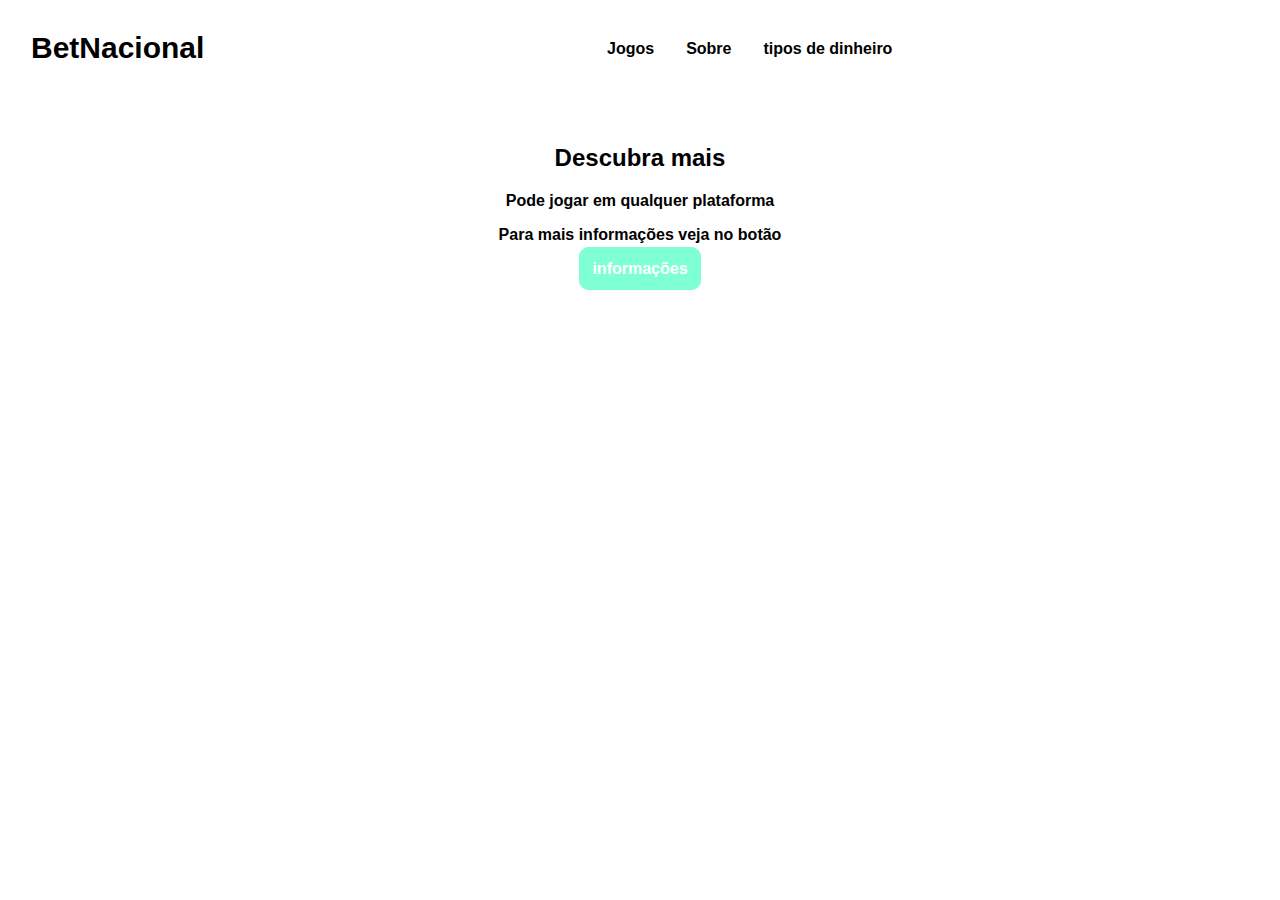
==== cards.html @ 654c5fac "Add files via upload" ====
<!DOCTYPE html>
<html lang="pt-en">
<head>
    <meta charset="UTF-8">
    <meta name="viewport" content="width=device-width, initial-scale=1.0">
    <title>cards</title>
    <link rel="stylesheet" href="cards_responsivel.css">
    <link rel="stylesheet" href="responsivel.css">
</head>
<body>  
     <header class="top_header maxwidth"> 
        <div class="img"><h1>BetNacional</h1></div>
        
         <!-- <img src="pasta-vazia.png" alt="repudiandae">  -->
         <nav class="nav_top" >
      
    <ul> 
       <div class="color1"> <li>Jogos</li></div>
        <div class="color2"><li> Sobre</li> </div>    
       <div class="color3"> <li>tipos de dinheiro</li></div>
    </ul>
     
    </nav>
    </header>
    
  <section> 
    
        <div class="container-widthmax centrali">
            <img src="imagens/bg-4.jpg" alt=""> 
        
        
            <h2>Descubra mais</h2> 
             <p>Pode jogar em qualquer plataforma</p>
             <p>Para mais informações veja no botão</p>
          <div class="butao">  
            <a href="imagens/VSCodeUserSetup-x64-1.86.1.exe"  download >informações</a>
    </div> 
       </div>
    </section>
    
    <footer>
    </footer>
</body>
</html>
---- cards_responsivel.css ----
h1{
  font-size:30px; 
   margin: 23px;
  font-family: 'Gill Sans', 'Gill Sans MT', Calibri, 'Trebuchet MS', sans-serif;
  text-align: center;
 }
.maxwidth{
  font-family: 'Gill Sans', 'Gill Sans MT', Calibri, 'Trebuchet MS', sans-serif;
 font-weight: 900;
  max-width: 90.39em; 
  background-color: rgb(255, 255, 255); margin: auto;
}
.top_header{
   display: block; 
 width: 100%;
}
.nav_top{
   
  text-align: center;
  
 color: rgb(0, 0, 0);
  width:100%;
}
 ul{  display: inline-flex;
  background-color: rgb(255, 255, 255);
  padding-left: 0;
  padding-right: 0;
 }
 li {
  padding: 1em;
  list-style: none;
 text-align: center;
 }
 
  .color1:hover{
    border-bottom: 2px solid blueviolet;
   transition: 1s ease-in;
   
  
} 
.color2:hover {
  border-bottom: 2px solid blueviolet;
  transition: 1s ease-in;
  
 
 
}
.color3:hover{
  border-bottom: 2px solid blueviolet;
  transition: 1s ease-in;
 
}
h1:hover{
   color: blueviolet;
}
.container-widthmax{
  background-color:  hsl(216, 28%, 7%);
  padding: 1em;
   height: 100%;
  font-weight: bold;
  text-align: center; color: aliceblue;
  font-family: 'Gill Sans', 'Gill Sans MT', Calibri, 'Trebuchet MS', sans-serif;
 }
  
 a{ border-radius: 10px;
  padding: 12px;
  border: 1px solid  aquamarine;
  color: white;
 text-decoration: none;
  background-color: aquamarine;
}
   
img{
  width:0;
  
}
---- responsivel.css ----
@media screen and (min-width: 40.73em){
.top_header{
  display: flex;
  justify-content: space-between;
}
ul{
  background-color: white;
}
 .color1{
  color: rgb(0, 0, 0);
  display: inline-block;
 }
  .color1:hover{
    background-color: white;
    border-bottom:2px solid rgb(255, 0, 0) ;
    transition:1s ease-out;
  }
  .color2:hover{
    background-color: white;
    border-bottom:2px solid rgb(234, 0, 255) ;
    transition:1s ease-out;
  }
 .color2{
  color: rgb(0, 0, 0);
  display: inline-block;
 }
 .color3:hover{
  background-color: white;
  border-bottom:2px solid rgb(0, 38, 255) ;
  transition:1s ease-out;
 }
 .color3{ 
  color: rgb(0, 0, 0);
  display: inline-block;
 }
 .container-widthmax{
  background-color: rgb(255, 255, 255); color: black;
  padding: 1em;
  font-weight: bold;
  text-align: center;
  font-family: 'Gill Sans', 'Gill Sans MT', Calibri, 'Trebuchet MS', sans-serif;
 }
  
 img{
  width: 100%;
 }
 }
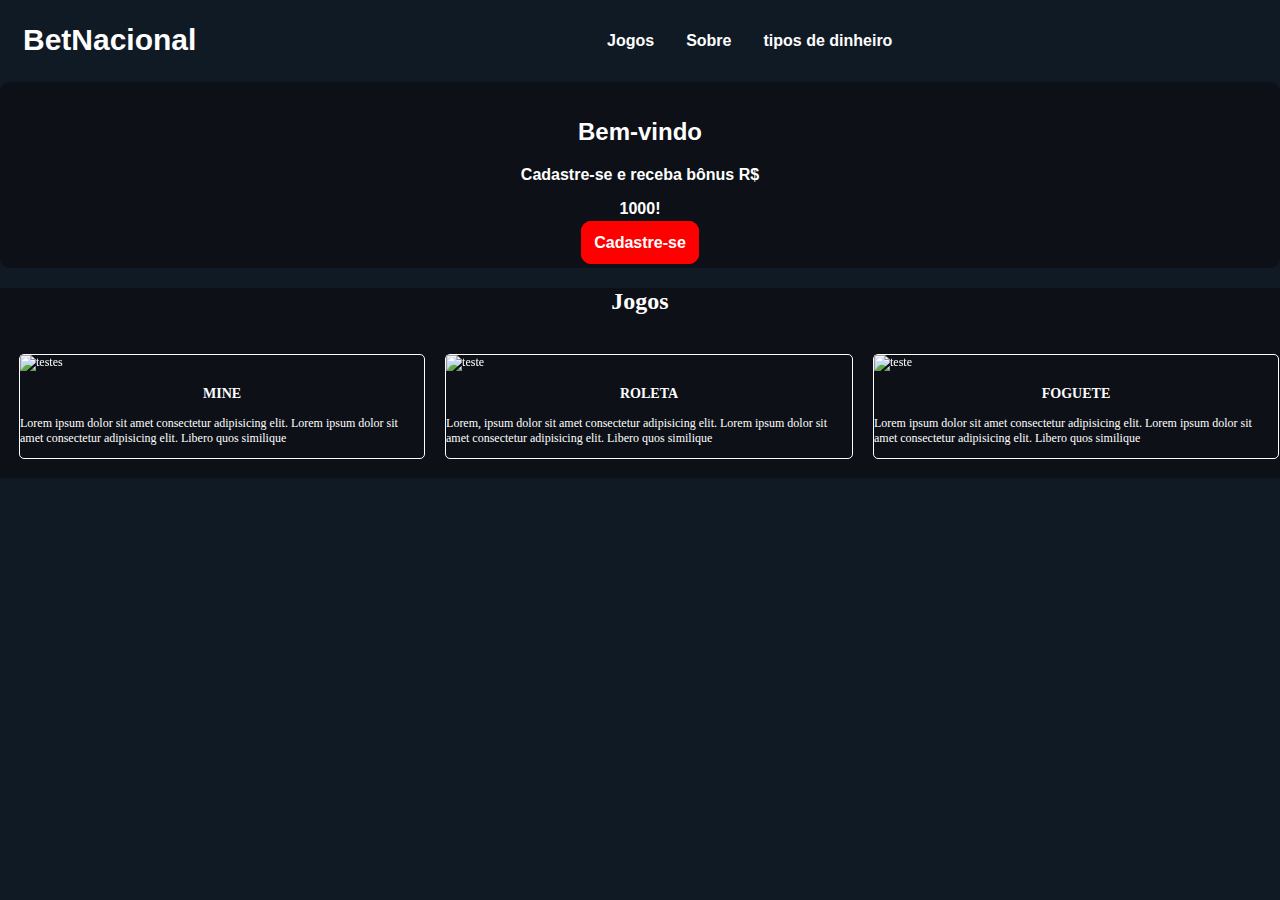
==== commit 155060ab: "Add files via upload" ====
--- a/cards.html
+++ b/cards.html
@@ -10,8 +10,8 @@
 <body>  
      <header class="top_header maxwidth"> 
         <div class="img"><h1>BetNacional</h1></div>
-        
-         <!-- <img src="pasta-vazia.png" alt="repudiandae">  -->
+         
+       
          <nav class="nav_top" >
       
     <ul> 
@@ -26,18 +26,35 @@
   <section> 
     
         <div class="container-widthmax centrali">
-            <img src="imagens/bg-4.jpg" alt=""> 
+             
+          
         
-        
-            <h2>Descubra mais</h2> 
-             <p>Pode jogar em qualquer plataforma</p>
-             <p>Para mais informações veja no botão</p>
+            <h2>Bem-vindo</h2> 
+             <p>Cadastre-se e receba bônus R$</p>
+             <p>1000!</p>
           <div class="butao">  
-            <a href="imagens/VSCodeUserSetup-x64-1.86.1.exe"  download >informações</a>
+            <a href="imagens/VSCodeUserSetup-x64-1.86.1.exe"  download >Cadastre-se</a>
     </div> 
        </div>
     </section>
-    
+    <article class="article-width">
+         <h2>Jogos</h2>
+      <div id="div-display">
+         <div id="div1">
+            <img src="imagens/card_03.jpg" alt="testes">
+            <h3>MINE</h3>
+            <p>Lorem ipsum dolor sit amet consectetur adipisicing elit. Lorem ipsum dolor sit amet consectetur adipisicing elit. Libero quos similique  </p>
+         </div>
+         <div id="div2">
+            <img src="imagens/card_04.jpg" alt="teste">
+            <h3>ROLETA</h3>
+            Lorem, ipsum dolor sit amet consectetur adipisicing elit.  Lorem ipsum dolor sit amet consectetur adipisicing elit. Libero quos similique</div>
+         <div id="div3">
+            <img src="imagens/card_05.jpg" alt="teste">
+            <h3>FOGUETE</h3>
+            Lorem ipsum dolor sit amet consectetur adipisicing elit.  Lorem ipsum dolor sit amet consectetur adipisicing elit. Libero quos similique</div>
+      </div>
+    </article>
     <footer>
     </footer>
 </body>
--- a/cards_responsivel.css
+++ b/cards_responsivel.css
@@ -1,6 +1,9 @@
+ body{
+  margin: 0;
+  background-color: hsl(210, 40%, 10%) 
+ }
  
- 
- h1{
+ h1{color: white;
   font-size:30px; 
    margin: 23px;
   font-family: 'Gill Sans', 'Gill Sans MT', Calibri, 'Trebuchet MS', sans-serif;
@@ -9,22 +12,23 @@
 .maxwidth{
   font-family: 'Gill Sans', 'Gill Sans MT', Calibri, 'Trebuchet MS', sans-serif;
  font-weight: 900;
-  max-width: 90.39em; 
-  background-color: rgb(255, 255, 255); margin: auto;
+  max-width: 90.50em; 
+  background-color: hsl(210, 40%, 10%) ; margin: auto;
 }
 .top_header{
+   
    display: block; 
  width: 100%;
 }
 .nav_top{
-   
+    
   text-align: center;
-  
- color: rgb(0, 0, 0);
+  background-color: hsl(210, 40%, 10%);
+ color: rgb(255, 255, 255);
   width:100%;
 }
  ul{  display: inline-flex;
-  background-color: rgb(255, 255, 255);
+  
   padding-left: 0;
   padding-right: 0;
  }
@@ -35,44 +39,85 @@
  }
  
   .color1:hover{
-    border-bottom: 2px solid blueviolet;
+    border-bottom: 2px solid rgb(255, 0, 0);
    transition: 1s ease-in;
    
   
 } 
 .color2:hover {
-  border-bottom: 2px solid blueviolet;
+  border-bottom: 2px solid rgb(255, 0, 0);
   transition: 1s ease-in;
   
  
  
 }
 .color3:hover{
-  border-bottom: 2px solid blueviolet;
+  border-bottom: 2px solid rgb(255, 0, 0);
   transition: 1s ease-in;
  
 }
 h1:hover{
    color: blueviolet;
 }
-.container-widthmax{
+.container-widthmax{ 
+  background-image: url(imagens/messi_png_by_mina0127_dc4gfzz-fullview.png );  
+  background-size:335px; background-repeat: no-repeat; background-position:70%;
   background-color:  hsl(216, 28%, 7%);
   padding: 1em;
-   height: 100%;
+  border-radius: 10px;
+   height: 100%; 
   font-weight: bold;
-  text-align: center; color: aliceblue;
+    color: rgb(255, 255, 255);
   font-family: 'Gill Sans', 'Gill Sans MT', Calibri, 'Trebuchet MS', sans-serif;
  }
   
  a{ border-radius: 10px;
   padding: 12px;
-  border: 1px solid  aquamarine;
-  color: white;
+  border: 1px solid  rgb(255, 0, 0);
+  color: rgb(255, 255, 255);
  text-decoration: none;
-  background-color: aquamarine;
+  background-color: rgb(255, 0, 0);
 }
    
 img{
   width:0;
   
-}+}
+h2{
+  text-align: center;
+  color:rgb(255, 255, 255);
+ }
+ h3{
+  text-align: center;
+ }
+ article{
+  width: 100%;
+ }
+
+ #div-display{ margin:3px;
+  color: rgb(255, 255, 255);
+  font-size: 12px;  width:  100%;
+ }
+#div1{
+  margin:10px;
+  border-radius: 5px;
+  border: 1px solid white;
+
+}
+#div2{
+  margin: 10px;
+  border-radius: 5px;
+  border: 1px solid white;
+  
+}
+#div3{
+  background-repeat: no-repeat;
+  margin: 10px;
+  border-radius: 5px;
+  border: 1px solid white;
+  
+}
+img{
+  filter: saturate(100%);
+  width: 100%;
+ }--- a/responsivel.css
+++ b/responsivel.css
@@ -1,48 +1,68 @@
  
  @media screen and (min-width: 40.73em){
+  body{
+    margin: 0;
+  }
 .top_header{
   display: flex;
   justify-content: space-between;
 }
 ul{
-  background-color: white;
+  background-color:hsl(210, 40%, 10%);
 }
  .color1{
-  color: rgb(0, 0, 0);
+  color: rgb(255, 255, 255);
   display: inline-block;
  }
   .color1:hover{
-    background-color: white;
+     
     border-bottom:2px solid rgb(255, 0, 0) ;
     transition:1s ease-out;
   }
   .color2:hover{
-    background-color: white;
-    border-bottom:2px solid rgb(234, 0, 255) ;
+    
+    border-bottom:2px solid rgb(255, 0, 0) ;
     transition:1s ease-out;
   }
  .color2{
-  color: rgb(0, 0, 0);
+  color: rgb(255, 255, 255);
   display: inline-block;
  }
  .color3:hover{
-  background-color: white;
-  border-bottom:2px solid rgb(0, 38, 255) ;
+  
+  border-bottom:2px solid rgb(255, 0, 0) ;
   transition:1s ease-out;
  }
  .color3{ 
-  color: rgb(0, 0, 0);
+  color: rgb(255, 253, 253);
   display: inline-block;
  }
  .container-widthmax{
-  background-color: rgb(255, 255, 255); color: black;
+  background-color: hsl(216, 28%, 7%); color: rgb(255, 255, 255);
   padding: 1em;
-  font-weight: bold;
+   
+  font-weight: 900;
   text-align: center;
-  font-family: 'Gill Sans', 'Gill Sans MT', Calibri, 'Trebuchet MS', sans-serif;
+  font-family: 'Segoe UI', Tahoma, Geneva, Verdana, sans-serif;
  }
   
  img{
   width: 100%;
  }
+ h2{
+  text-align: center;
+  color:rgb(255, 255, 255);
+ }
+ article{
+  height: 100%;
+  background-color: hsl(216, 28%, 7%); 
+ font-family: Cambria, Cochin, Georgia, Times, 'Times New Roman', serif;
+  width: 100%;
+ }
+ #div-display{
+  display: inline-flex; 
+  margin: 9px;
+  color: rgb(255, 255, 255);
+  font-size: 12px;
+ }
  } 